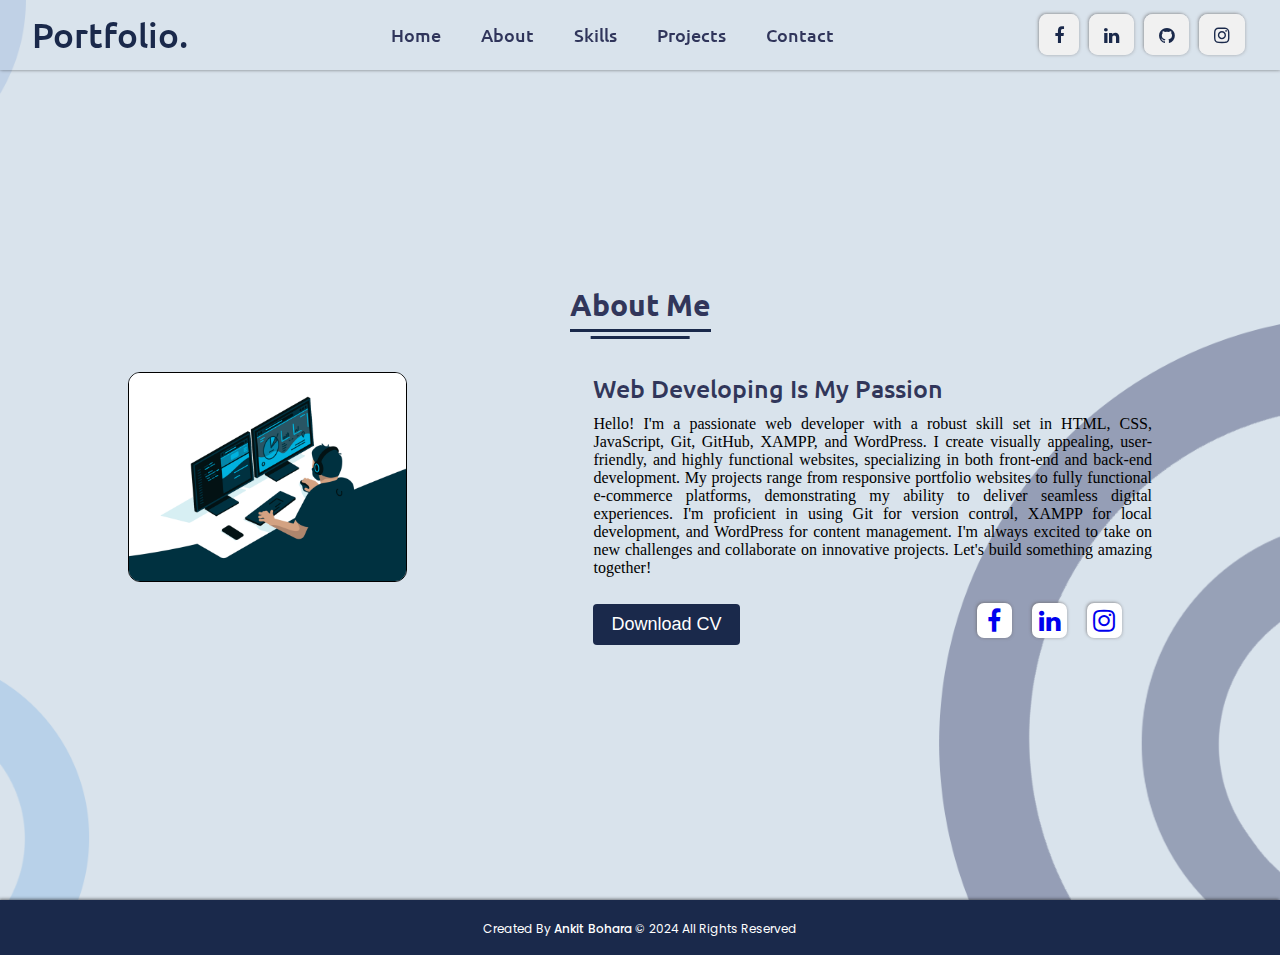
==== about.html @ 60f18a98 "update" ====
<!DOCTYPE html>
<html lang="en">

<head>
    <meta charset="UTF-8">
    <meta name="viewport" content="width=device-width, initial-scale=1.0">
    <title>About-Page</title>
    <link rel="icon" type="image/x-icon" href="./assets/images/android-chrome-512x512.png">
    <link rel="stylesheet" href="./assets/css/about.css">
    <!-- Fontawesome CDN Link -->
    <link rel="stylesheet" href="https://cdnjs.cloudflare.com/ajax/libs/font-awesome/5.15.2/css/all.min.css" />
    <link rel="stylesheet" href="https://cdnjs.cloudflare.com/ajax/libs/font-awesome/4.7.0/css/font-awesome.min.css">
</head>

<body>
     <!-- Move to up button -->
     <div class="scroll-button">
        <a href="./about.html"><i class="fas fa-arrow-up"></i></a>
    </div>
    <nav>
    <div class="navbar">
        <div class="logo"><a href="#">Portfolio.</a></div>
        <ul class="menu">
            <li><a href="./index.html">Home</a></li>
            <li><a href="./about.html">About</a></li>
            <li><a href="./skills.html">Skills</a></li>
            <li><a href="./project.html">Projects</a></li>
            <li><a href="./contact.html">Contact</a></li>
            <div class="cancel-btn">
                <i class="fas fa-times"></i>
            </div>
        </ul>
        <div class="media-icons">
            <a href="https://www.facebook.com/profile.php?id=100070835915775"><i class="fa fa-facebook-f"></i></a>
            <a href="https://www.linkedin.com/in/ankit-bohara-2a5833250/"><i class="fa fa-linkedin"></i></a>
            <a href="https://github.com/ankitbohara539"><i class="fa fa-github"></i></a>
            <a href="https://www.instagram.com/ankiit2027/"><i class="fab fa-instagram"></i></a>
        </div>
    </div>
    <div class="menu-btn">
        <i class="fas fa-bars"></i>
    </div>
</nav>


    <!-- About Section Start -->

    <section class="about">
        <div class="content">
            <div class="title"><span>About Me</span></div>
            <div class="about-details">
                <div class="left">
                    <img src="./assets/css/images/gif.gif" alt="" />
                </div>
                <div class="right">
                    <div class="topic">Web Developing Is My Passion</div>

                    <p>
                        Hello! I'm a passionate web developer with a robust skill set in HTML, CSS, JavaScript, Git,
                        GitHub, XAMPP, and WordPress. I create visually appealing, user-friendly, and highly functional
                        websites, specializing in both front-end and back-end development. My projects range from
                        responsive
                        portfolio websites to fully functional e-commerce platforms, demonstrating my ability to deliver
                        seamless digital experiences. I'm proficient in using Git for version control, XAMPP for local
                        development,
                        and WordPress for content management. I'm always excited to take on new challenges and
                        collaborate on
                        innovative projects. Let's build something amazing together!
                    <div class="button">
                        <a href="./assets/images/cv.pdf"><button>Download CV</button></a>
                        <span>
                            <ul class="wrapper">
                                <li class="icon facebook">
                                    <a href="https://www.facebook.com/profile.php?id=100070835915775"><i
                                            class="fa fa-facebook-f"></i></a> <span class="tooltip">Facebook</span>
                                </li>
                                <li class="icon twitter">
                                    <a href="https://www.linkedin.com/in/ankit-bohara-2a5833250/"> <i
                                            class="fa fa-linkedin"></i></a><span class="tooltip">linkedin</span>
                                </li>
                                <li class="icon instagram">
                                    <a href="https://www.instagram.com/ankiit2027/"><i
                                            class="fab fa-instagram"></i></a><span class="tooltip">Instagram</span>
                                </li>
                            </ul>
                        </span>
                        <style>
                            .wrapper {
                                display: inline-flex;
                                list-style: none;
                                font-family: "Poppins", sans-serif;
                                justify-content: center;
                                margin-left: 40%;
                            }

                            .wrapper .icon {
                                position: relative;
                                background: #fff;
                                border-radius: 20%;
                                margin: 10px;
                                width: 35px;
                                height: 35px;
                                font-size: 25px;
                                display: flex;
                                justify-content: space-between;
                                align-items: center;
                                flex-direction: column;
                                box-shadow: -1px -1px 3px #66616186, 1px 1px 3px rgba(101, 93, 93, 0.192);
                                cursor: pointer;
                                transition: all 0.2s cubic-bezier(0.68, -0.55, 0.265, 1.55);
                            }

                            .wrapper .icon>a:hover {
                                color: #fff;
                            }

                            .wrapper .tooltip {
                                position: absolute;
                                top: 0;
                                font-size: 14px;
                                background: #fff;
                                color: #fff;
                                padding: 5px 8px;
                                border-radius: 5px;
                                box-shadow: 0 10px 10px rgba(0, 0, 0, 0.1);
                                opacity: 0;
                                pointer-events: none;
                                transition: all 0.3s cubic-bezier(0.68, -0.55, 0.265, 1.55);
                            }

                            .wrapper .tooltip::before {
                                position: absolute;
                                content: "";
                                height: 8px;
                                width: 8px;
                                background: #fff;
                                bottom: -3px;
                                left: 50%;
                                transform: translate(-50%) rotate(45deg);
                                transition: all 0.3s cubic-bezier(0.68, -0.55, 0.265, 1.55);
                            }

                            .wrapper .icon:hover .tooltip {
                                top: -35px;
                                opacity: 1;
                                visibility: visible;
                                pointer-events: auto;
                            }

                            .wrapper .icon:hover span,
                            .wrapper .icon:hover .tooltip {
                                text-shadow: 0px -1px 0px rgba(0, 0, 0, 0.1);
                            }

                            .wrapper .facebook:hover,
                            .wrapper .facebook:hover .tooltip,
                            .wrapper .facebook:hover .tooltip::before {
                                background: #1877f2;
                                color: #fff;
                            }

                            .wrapper .twitter:hover,
                            .wrapper .twitter:hover .tooltip,
                            .wrapper .twitter:hover .tooltip::before {
                                background: #1da1f2;
                                color: #fff;
                            }

                            .wrapper .instagram:hover,
                            .wrapper .instagram:hover .tooltip,
                            .wrapper .instagram:hover .tooltip::before {
                                background: #e441bb;
                                color: #fff;
                            }

                            @media (max-width: 1200px) {
                                .wrapper {
                                    margin-left: 25%;

                                }

                            }

                            @media (max-width: 750px) {
                                .wrapper {
                                    margin-left: 0;
                                }
                            }

                            @media (max-width: 500px) {
                                .wrapper {
                                    margin-top: 5%;
                                }
                            }
                        </style>
                    </div>
                </div>
            </div>
        </div>
    </section>

    <!-- Footer Section Start -->
    <footer>
        <div class="text">
            <span>Created By <a href="index.html">Ankit Bohara</a> &copy; 2024 All Rights Reserved</span>
        </div>
    </footer>

    <script src="./script.js"></script>
</body>

</html>
---- assets/css/about.css ----
/* Google Font CDN Link */
@import url('https://fonts.googleapis.com/css2?family=Poppins:wght@400;500;600;700&family=Ubuntu:wght@400;500;700&display=swap');

* {
  margin: 0;
  padding: 0;
  box-sizing: border-box;
  text-decoration: none;
}

:root {
  --main-blue: #1a294b;
  --main-darkblue: #131741da;
  --main-white: #f1f1f1;
  --main-lightblue: #192aae;
  --main-white1: #fff;
}

html {
  scroll-behavior: smooth;
}

/* Custom Scroll Bar CSS */
::-webkit-scrollbar {
  width: 10px;
}

::-webkit-scrollbar-track {
  background: var(--main-white);
}

::-webkit-scrollbar-thumb {
  background: var(--main-lightblue);
  transition: all 0.5s ease;
}

::-webkit-scrollbar-thumb:hover {
  background: var(--main-blue);
}

/* navbar styling */
nav {
  position: fixed;
  width: 100%;
  padding: 13px 0;
  z-index: 998;
  transition: all 0.3s ease;
  font-family: 'Ubuntu', sans-serif;
  box-shadow: -1px -1px 3px #18181886, 1px 1px 3px rgba(21, 21, 21, 0.192);
}

nav.sticky {
  background: var(--main-blue);
  padding: 13px 0;
}

nav .navbar {
  width: 95%;
  display: flex;
  justify-content: space-between;
  align-items: center;
  margin: auto;
}

nav .navbar .logo a {
  font-weight: 500;
  font-size: 35px;
  color: var(--main-blue);
}

nav.sticky .navbar .logo a {
  color: var(--main-white1);
}

nav .navbar .menu {
  display: flex;
  position: relative;
}

nav .navbar .menu li {
  list-style: none;
  margin: 0 20px;

}

.navbar .menu a {
  font-size: 18px;
  font-weight: 500;
  color: var(--main-darkblue);
  transition: all 0.3s ease;

}

.navbar .menu a:hover {
  color: rgb(226, 101, 18);

}

nav.sticky .menu a {
  color: var(--main-white1);
}

nav.sticky .menu a:hover {
  color: rgb(226, 101, 18);
}

.navbar .media-icons a {
  color: var(--main-blue);
  font-size: 18px;
  margin: 0 3px;
  background-color: var(--main-white);
  padding: 10px 15px;
  border-radius: 20%;
  box-shadow: -1px -1px 3px #65616186, 1px 1px 3px rgba(105, 101, 101, 0.192);
}

.navbar .media-icons a:hover {
  color: rgb(226, 101, 18);
}

nav.sticky .media-icons a {
  color: var(--main-white1);
  background-color: var(--main-darkblue);
  box-shadow: -1px -1px 3px #aeaaaa9d, 1px 1px 3px rgba(189, 182, 182, 0.581);
}

nav.sticky .media-icons a:hover {
  color: var(--main-lightblue);
}


/* Side Navigation Menu Button CSS */
nav .menu-btn,
.navbar .menu .cancel-btn {
  position: absolute;
  color: var(--main-white1);
  right: 30px;
  top: 20px;
  font-size: 20px;
  cursor: pointer;
  transition: all 0.3s ease;
  display: none;
}

nav .menu-btn {
  color: var(--main-blue);
}

nav.sticky .menu-btn {
  color: var(--main-white1);
}

.navbar .menu .menu-btn {
  color: var(--main-white1);
}

/* About Section Styling */


/* Those Elements Where i Have Apply Same CSS,
 I'm Selecting Directly 'Section Tag' and 'Class'  */


section {
  height: 100vh;
  width: 100%;
  background: url("./images/bgnn.png") no-repeat;
  background-size: cover;
  background-position: center;
  background-attachment: fixed;
  padding-top: 50px;
  display: flex;
  justify-content: center;
  align-items: center;
  font-family: 'Ubuntu', sans-serif;
}

section .content {
  width: 80%;
  margin: 40px auto;

}

.about .about-details {
  display: flex;
  justify-content: center;
}

section .title {
  display: flex;
  justify-content: center;
  margin-bottom: 40px;
}

section .title span {
  color: var(--main-darkblue);
  font-size: 30px;
  font-weight: 600;
  position: relative;
  padding-bottom: 8px;
}

section .title span::before,
section .title span::after {
  content: '';
  position: absolute;
  height: 3px;
  width: 100%;
  background: var(--main-blue);
  left: 0;
  bottom: 0;
}

section .title span::after {
  bottom: -7px;
  width: 70%;
  left: 50%;
  transform: translateX(-50%);
}

.about .about-details .left {
  width: 50%;
}

.about .left img {
  width: 60%;
  object-fit: cover;
  border-radius: 12px;
  border: 1px solid black;
}

.about-details .right {
  width: 60%;
}

section .topic {
  color: var(--main-darkblue);
  font-size: 25px;
  font-weight: 500;
  margin-bottom: 10px;
}

.about-details .right p {
  font-family: 'Times New Roman', Times, serif;
  text-align: justify;
  font-weight: 500;
}

section .button {
  margin: 16px 0;
}

section .button button {
  outline: none;
  padding: 8px 16px;
  border-radius: 4px;
  font-size: 18px;
  font-weight: 400;
  background: var(--main-blue);
  color: var(--main-white1);
  border: 2px solid transparent;
  cursor: pointer;
  transition: all 0.4s ease;
}

section .button button:hover {
  border-color: var(--main-blue);
  background-color: var(--main-white1);
  color: var(--main-blue);
}



/* Footer CSS */
footer {
  background: var(--main-blue);
  padding: 15px 0;
  text-align: center;
  font-family: 'Poppins', sans-serif;
  box-shadow: -1px -1px 3px #18181886, 1px 1px 3px rgba(21, 21, 21, 0.192);
}

footer .text span {
  font-size: 12px;
  color: var(--main-white1);
}

footer .text span a {
  font-weight: 500;
  color: var(--main-white1);
}

footer .text span a:hover {
  text-decoration: underline;
}

/* Scroll TO Top Button CSS */
.scroll-button a {
  position: fixed;
  bottom: 20px;
  right: 20px;
  color: var(--main-white1);
  background: var(--main-blue);
  padding: 7px 12px;
  border: 1px solid #f1f1f1;
  font-size: 18px;
  border-radius: 5px;
  box-shadow: rgba(0, 0, 0, 0.15);
  display: none;
}

.scroll-button a:hover {
  background-color: var(--main-darkblue);
}


/* Responsive Media Query */
@media (max-width: 1190px) {}


@media (max-width: 1000px) {
  .about .about-details {
    justify-content: center;
    flex-direction: column;
  }

  .about .about-details .left {
    display: flex;
    justify-content: center;
    width: 100%;
  }

  .about-details .right {
    width: 100%;
    margin: 30px 0;
  }

}

@media (max-width: 900px) {
  .about .left img {
    width: 60%;
  }

  .navbar .media-icons a {
    display: none;
  }

}

@media (max-width: 750px) {
  nav .navbar {
    width: 90%;
  }

  nav .navbar .menu {
    position: fixed;
    right: -100%;
    top: 0;
    background: var(--main-darkblue);
    height: 100vh;
    width: 40%;
    padding-top: 60px;
    flex-direction: column;
    transition: all 0.4s ease;
  }

  .navbar.active .menu {
    right: 0;

  }

  nav .navbar .menu a {
    font-size: 23px;
    color: var(--main-white1);
    display: block;
    padding: 20px 0;
    margin-left: 20px;
  }

  nav.sticky .menu a:hover {
    color: var(--main-blue);
  }

  nav .navbar .media-icons {
    display: none;
  }

  nav .menu-btn,
  .navbar .menu .cancel-btn {
    display: block;
  }

}

@media (max-width: 500px) {

  .about .left img {
    width: 100%;
  }

  .about-details .right {
    width: 100%;
  }
}
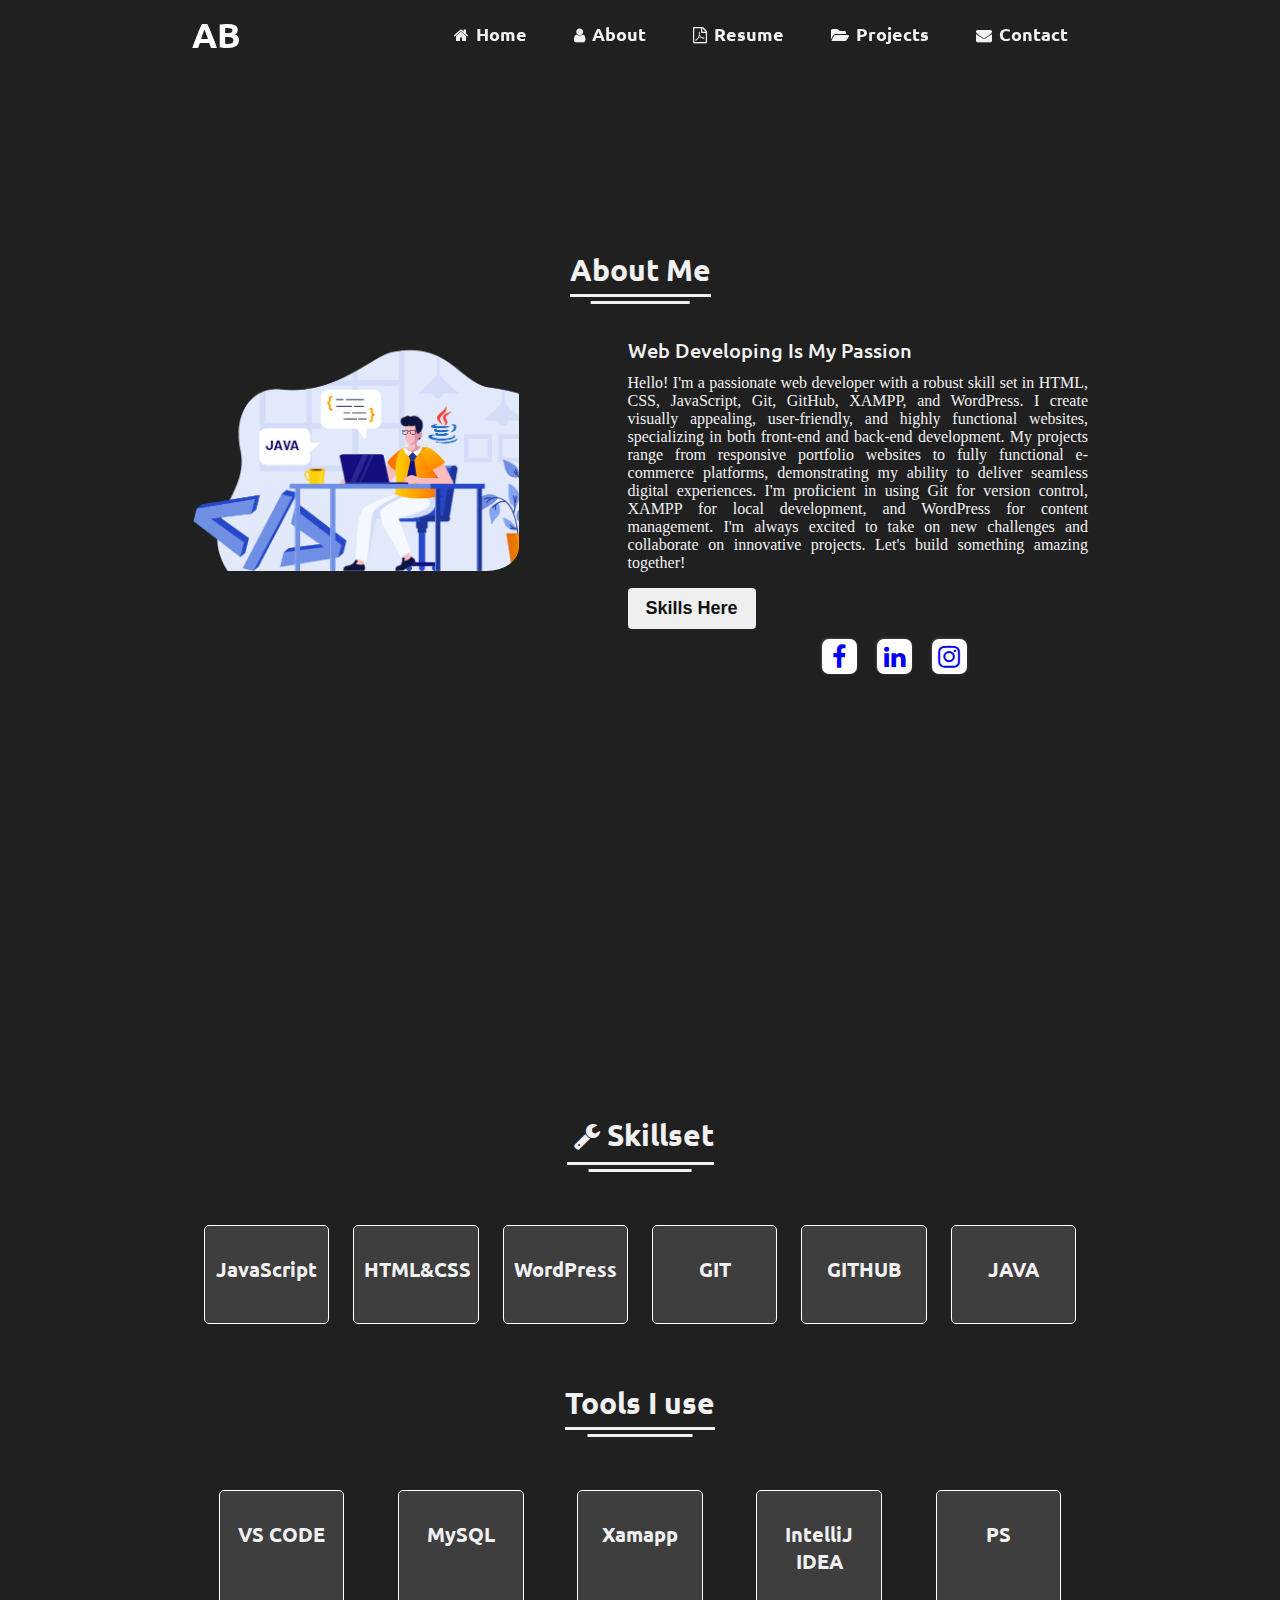
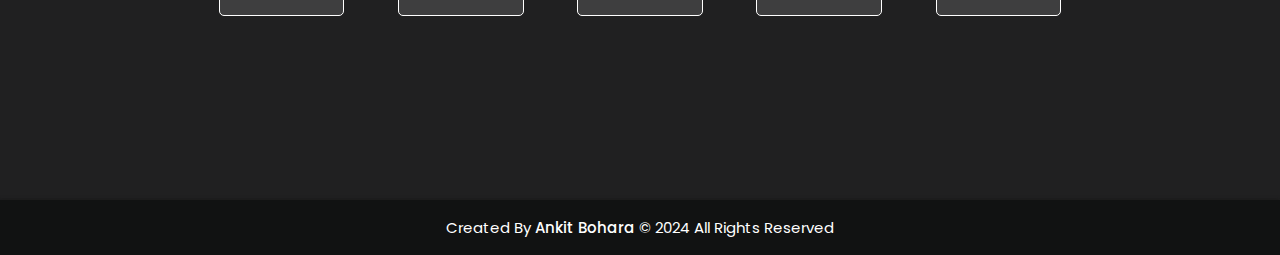
==== commit 998b0c0f: "big update v4.1" ====
--- a/about.html
+++ b/about.html
@@ -19,23 +19,17 @@
     </div>
     <nav>
     <div class="navbar">
-        <div class="logo"><a href="#">Portfolio.</a></div>
+        <div class="logo"><a href="#">AB</a></div>
         <ul class="menu">
-            <li><a href="./index.html">Home</a></li>
-            <li><a href="./about.html">About</a></li>
-            <li><a href="./skills.html">Skills</a></li>
-            <li><a href="./project.html">Projects</a></li>
-            <li><a href="./contact.html">Contact</a></li>
+            <li><a href="./index.html"><i class="fa fa-home" style="margin: 7px; font-size: 16px;"></i>Home</a></li>
+                <li><a href="./about.html"><i class="fa fa-user" style="margin: 7px;font-size:16px"></i>About</a></li>
+                <li><a href="./skills.html"><i class="fa fa-file-pdf-o" style="margin: 7px; font-size: 16px;"></i>Resume</a></li>
+                <li><a href="./project.html"><i class='fas fa-folder-open'style='font-size:16px; margin: 7px;'></i>Projects</a></li>
+                <li><a href="./contact.html"><i class="fa fa-envelope"style="margin: 7px; font-size: 16px;"></i>Contact</a></li>
             <div class="cancel-btn">
                 <i class="fas fa-times"></i>
             </div>
         </ul>
-        <div class="media-icons">
-            <a href="https://www.facebook.com/profile.php?id=100070835915775"><i class="fa fa-facebook-f"></i></a>
-            <a href="https://www.linkedin.com/in/ankit-bohara-2a5833250/"><i class="fa fa-linkedin"></i></a>
-            <a href="https://github.com/ankitbohara539"><i class="fa fa-github"></i></a>
-            <a href="https://www.instagram.com/ankiit2027/"><i class="fab fa-instagram"></i></a>
-        </div>
     </div>
     <div class="menu-btn">
         <i class="fas fa-bars"></i>
@@ -50,7 +44,7 @@
             <div class="title"><span>About Me</span></div>
             <div class="about-details">
                 <div class="left">
-                    <img src="./assets/css/images/gif.gif" alt="" />
+                    <img src="./assets/css/images/Coding+Foundation+in+Java.png" alt="" />
                 </div>
                 <div class="right">
                     <div class="topic">Web Developing Is My Passion</div>
@@ -67,7 +61,7 @@
                         collaborate on
                         innovative projects. Let's build something amazing together!
                     <div class="button">
-                        <a href="./assets/images/cv.pdf"><button>Download CV</button></a>
+                        <a href="#skill"><button>Skills Here</button></a>
                         <span>
                             <ul class="wrapper">
                                 <li class="icon facebook">
@@ -199,6 +193,74 @@
         </div>
     </section>
 
+    <section class="skills" id="skill">
+        <div class="content">
+            <div class="title"><span><i class="fa fa-wrench" style="margin: 7px; font-size: 28px;"></i>Skillset</span></div>
+            <div class="boxes">
+                <div class="box">
+                    <div class="topic">
+                        <h4>JavaScript</h4>
+                    </div>
+                </div>
+                <div class="box">
+                    <div class="topic">
+                        <h4>HTML&CSS</h4>
+                    </div>
+                </div>
+                <div class="box">
+                    <div class="topic">
+                        <h4>WordPress</h4>
+                    </div>
+                </div>
+                <div class="box">
+                    <div class="topic">
+                        <h4>GIT</h4>
+                    </div>
+                </div>
+                <div class="box">
+                    <div class="topic">
+                        <h4>GITHUB</h4>
+                    </div>
+                </div>
+                <div class="box">
+                    <div class="topic">
+                        <h4>JAVA</h4>
+                    </div>
+                </div> 
+            </div>
+            <br><br>
+            <div class="title"><span>Tools I use</span></div>
+            <div class="boxes">
+                <div class="box">
+                    <div class="topic">
+                        <h4>VS CODE</h4>
+                    </div>
+                </div>
+                <div class="box">
+                    <div class="topic">
+                        <h4>MySQL</h4>
+                    </div>
+                </div>
+                <div class="box">
+                    <div class="topic">
+                        <h4>Xamapp</h4>
+                    </div>
+                </div>
+                <div class="box">
+                    <div class="topic">
+                        <h4>IntelliJ IDEA</h4>
+                    </div>
+                </div>
+                <div class="box">
+                    <div class="topic">
+                        <h4>PS</h4>
+                    </div>
+                </div>
+            </div>
+        </div>
+    </section>
+
+
     <!-- Footer Section Start -->
     <footer>
         <div class="text">
--- a/assets/css/about.css
+++ b/assets/css/about.css
@@ -9,10 +9,10 @@
 }
 
 :root {
-  --main-blue: #1a294b;
+  --main-gray: #111212;
   --main-darkblue: #131741da;
   --main-white: #f1f1f1;
-  --main-lightblue: #192aae;
+  --main-lightblue: #1a3b83;
   --main-white1: #fff;
 }
 
@@ -26,16 +26,13 @@
 }
 
 ::-webkit-scrollbar-track {
-  background: var(--main-white);
+  background: rgb(173, 140, 145);
 }
 
 ::-webkit-scrollbar-thumb {
   background: var(--main-lightblue);
+  border-radius: 25px;
   transition: all 0.5s ease;
-}
-
-::-webkit-scrollbar-thumb:hover {
-  background: var(--main-blue);
 }
 
 /* navbar styling */
@@ -43,19 +40,21 @@
   position: fixed;
   width: 100%;
   padding: 13px 0;
-  z-index: 998;
+  z-index: 1;
   transition: all 0.3s ease;
   font-family: 'Ubuntu', sans-serif;
-  box-shadow: -1px -1px 3px #18181886, 1px 1px 3px rgba(21, 21, 21, 0.192);
+
 }
 
 nav.sticky {
-  background: var(--main-blue);
+  background: var(--main-gray);
   padding: 13px 0;
+  filter: blur(80%);
+  /* box-shadow: -1px -1px 3px #716e6e7e, 1px 1px 3px rgba(255, 255, 255, 0.247); */
 }
 
 nav .navbar {
-  width: 95%;
+  width: 70%;
   display: flex;
   justify-content: space-between;
   align-items: center;
@@ -63,69 +62,52 @@
 }
 
 nav .navbar .logo a {
-  font-weight: 500;
+  font-weight: 600;
   font-size: 35px;
-  color: var(--main-blue);
+  color: var(--main-white1);
 }
 
 nav.sticky .navbar .logo a {
-  color: var(--main-white1);
+  color: greenyellow;
 }
 
 nav .navbar .menu {
   display: flex;
   position: relative;
+
+
 }
 
 nav .navbar .menu li {
   list-style: none;
   margin: 0 20px;
-
-}
-
-.navbar .menu a {
+  text-align: center;
+
+}
+
+nav .navbar .menu li a {
   font-size: 18px;
-  font-weight: 500;
-  color: var(--main-darkblue);
-  transition: all 0.3s ease;
-
-}
-
-.navbar .menu a:hover {
-  color: rgb(226, 101, 18);
-
-}
+  font-weight: 600;
+  color: var(--main-white);
+  transition: all 0.2s ease;
+
+}
+
+nav .menu li a:hover {
+  color: rgb(222, 133, 213);
+  transition: 0.2s;
+
+}
+
+
 
 nav.sticky .menu a {
   color: var(--main-white1);
 }
 
 nav.sticky .menu a:hover {
-  color: rgb(226, 101, 18);
-}
-
-.navbar .media-icons a {
-  color: var(--main-blue);
-  font-size: 18px;
-  margin: 0 3px;
-  background-color: var(--main-white);
-  padding: 10px 15px;
-  border-radius: 20%;
-  box-shadow: -1px -1px 3px #65616186, 1px 1px 3px rgba(105, 101, 101, 0.192);
-}
-
-.navbar .media-icons a:hover {
-  color: rgb(226, 101, 18);
-}
-
-nav.sticky .media-icons a {
-  color: var(--main-white1);
-  background-color: var(--main-darkblue);
-  box-shadow: -1px -1px 3px #aeaaaa9d, 1px 1px 3px rgba(189, 182, 182, 0.581);
-}
-
-nav.sticky .media-icons a:hover {
-  color: var(--main-lightblue);
+  color: greenyellow;
+  transition: 0.2s;
 }
 
 
@@ -143,7 +125,32 @@
 }
 
 nav .menu-btn {
-  color: var(--main-blue);
+  color: var(--main-white);
+}
+
+nav.sticky .menu-btn {
+  color: var(--main-white1);
+}
+
+.navbar .menu .menu-btn {
+  color: var(--main-white1);
+}
+
+/* Side Navigation Menu Button CSS */
+nav .menu-btn,
+.navbar .menu .cancel-btn {
+  position: absolute;
+  color: var(--main-white1);
+  right: 30px;
+  top: 20px;
+  font-size: 20px;
+  cursor: pointer;
+  transition: all 0.3s ease;
+  display: none;
+}
+
+nav .menu-btn {
+  color: var(--main-white);
 }
 
 nav.sticky .menu-btn {
@@ -162,21 +169,20 @@
 
 
 section {
-  height: 100vh;
+  padding-top: 50px;
+  min-height: 100vh;
   width: 100%;
-  background: url("./images/bgnn.png") no-repeat;
+  display: flex;
+  justify-content: center;
+  align-items: center;
+  background: rgb(32, 32, 33);
   background-size: cover;
   background-position: center;
-  background-attachment: fixed;
-  padding-top: 50px;
-  display: flex;
-  justify-content: center;
-  align-items: center;
   font-family: 'Ubuntu', sans-serif;
 }
 
 section .content {
-  width: 80%;
+  width: 70%;
   margin: 40px auto;
 
 }
@@ -193,7 +199,7 @@
 }
 
 section .title span {
-  color: var(--main-darkblue);
+  color: var(--main-white);
   font-size: 30px;
   font-weight: 600;
   position: relative;
@@ -206,7 +212,7 @@
   position: absolute;
   height: 3px;
   width: 100%;
-  background: var(--main-blue);
+  background: var(--main-white);
   left: 0;
   bottom: 0;
 }
@@ -218,24 +224,18 @@
   transform: translateX(-50%);
 }
 
-.about .about-details .left {
-  width: 50%;
-}
-
 .about .left img {
-  width: 60%;
-  object-fit: cover;
-  border-radius: 12px;
-  border: 1px solid black;
+  width: 75%;
+  border-radius: 10%;
 }
 
 .about-details .right {
-  width: 60%;
+  width: 80%;
 }
 
 section .topic {
-  color: var(--main-darkblue);
-  font-size: 25px;
+  color: var(--main-white);
+  font-size: 20px;
   font-weight: 500;
   margin-bottom: 10px;
 }
@@ -244,6 +244,7 @@
   font-family: 'Times New Roman', Times, serif;
   text-align: justify;
   font-weight: 500;
+  color: var(--main-white);
 }
 
 section .button {
@@ -255,25 +256,72 @@
   padding: 8px 16px;
   border-radius: 4px;
   font-size: 18px;
-  font-weight: 400;
-  background: var(--main-blue);
-  color: var(--main-white1);
+  font-weight: 600;
+  color: var(--main-gray);
   border: 2px solid transparent;
   cursor: pointer;
-  transition: all 0.4s ease;
+  transition: all 0.3s ease;
 }
 
 section .button button:hover {
-  border-color: var(--main-blue);
-  background-color: var(--main-white1);
-  color: var(--main-blue);
+  background-color: rgb(74, 104, 29);
+  color: var(--main-white1);
+
+}
+
+
+/* My Skills CSS */
+.skills .boxes {
+  display: flex;
+  flex-wrap: wrap;
+  justify-content: space-around;
+}
+
+.skills .boxes .box {
+  margin: 20px 0;
+  width: 14%;
+  text-align: center;
+  border-radius: 5px;
+  padding: 30px 10px;
+  color: var(--main-white);
+  background: rgba(116, 117, 116, 0.362);
+  border: 1px solid rgb(255, 255, 255);
+  cursor: default;
+  transition: all 0.5s ease;
+}
+
+.skills .boxes .box:hover {
+  transform: scale(1.1);
+}
+
+.skills .boxes .box .topic img {
+  height: 100px;
+  width: 110px;
+  border-radius: 50%;
+
+}
+
+.skills .boxes .box:hover {
+  color: var(--main-white1);
+}
+
+
+.skills .boxes .box:hover .topic,
+.skills .boxes .box:hover p {
+  color: var(--main-white1);
+  transition: all 0.3s ease;
+}
+
+.skills .boxes .box:hover .topic,
+.skills .boxes .box:hover p {
+  color: var(--main-white1);
 }
 
 
 
 /* Footer CSS */
 footer {
-  background: var(--main-blue);
+  background: var(--main-gray);
   padding: 15px 0;
   text-align: center;
   font-family: 'Poppins', sans-serif;
@@ -281,7 +329,7 @@
 }
 
 footer .text span {
-  font-size: 12px;
+  font-size: 15px;
   color: var(--main-white1);
 }
 
@@ -297,15 +345,13 @@
 /* Scroll TO Top Button CSS */
 .scroll-button a {
   position: fixed;
-  bottom: 20px;
+  bottom: 80px;
   right: 20px;
   color: var(--main-white1);
-  background: var(--main-blue);
   padding: 7px 12px;
-  border: 1px solid #f1f1f1;
+  border: 1px solid #5bae02;
   font-size: 18px;
   border-radius: 5px;
-  box-shadow: rgba(0, 0, 0, 0.15);
   display: none;
 }
 
@@ -334,6 +380,15 @@
     width: 100%;
     margin: 30px 0;
   }
+  .skills .boxes {
+    flex-direction: column;
+    justify-content: center;
+    align-items: center;
+  }
+
+  .skills .boxes .box {
+    width: 70%;
+  }
 
 }
 
@@ -345,21 +400,39 @@
   .navbar .media-icons a {
     display: none;
   }
+  .skills .boxes {
+    flex-direction: column;
+    justify-content: center;
+    align-items: center;
+  }
+
+  .skills .boxes .box {
+    width: 70%;
+  }
 
 }
 
 @media (max-width: 750px) {
   nav .navbar {
     width: 90%;
+  }
+  .skills .boxes {
+    flex-direction: column;
+    justify-content: center;
+    align-items: center;
+  }
+
+  .skills .boxes .box {
+    width: 70%;
   }
 
   nav .navbar .menu {
     position: fixed;
     right: -100%;
     top: 0;
-    background: var(--main-darkblue);
+    background: var(--main-gray);
     height: 100vh;
-    width: 40%;
+    width: 50%;
     padding-top: 60px;
     flex-direction: column;
     transition: all 0.4s ease;
@@ -402,4 +475,16 @@
   .about-details .right {
     width: 100%;
   }
+  .skills .boxes {
+    flex-direction: column;
+    justify-content: center;
+    align-items: center;
+  }
+
+  .skills .boxes .box {
+    width: 70%;
+  }
+  footer .text span{
+    font-size: 12px;
+  }
 }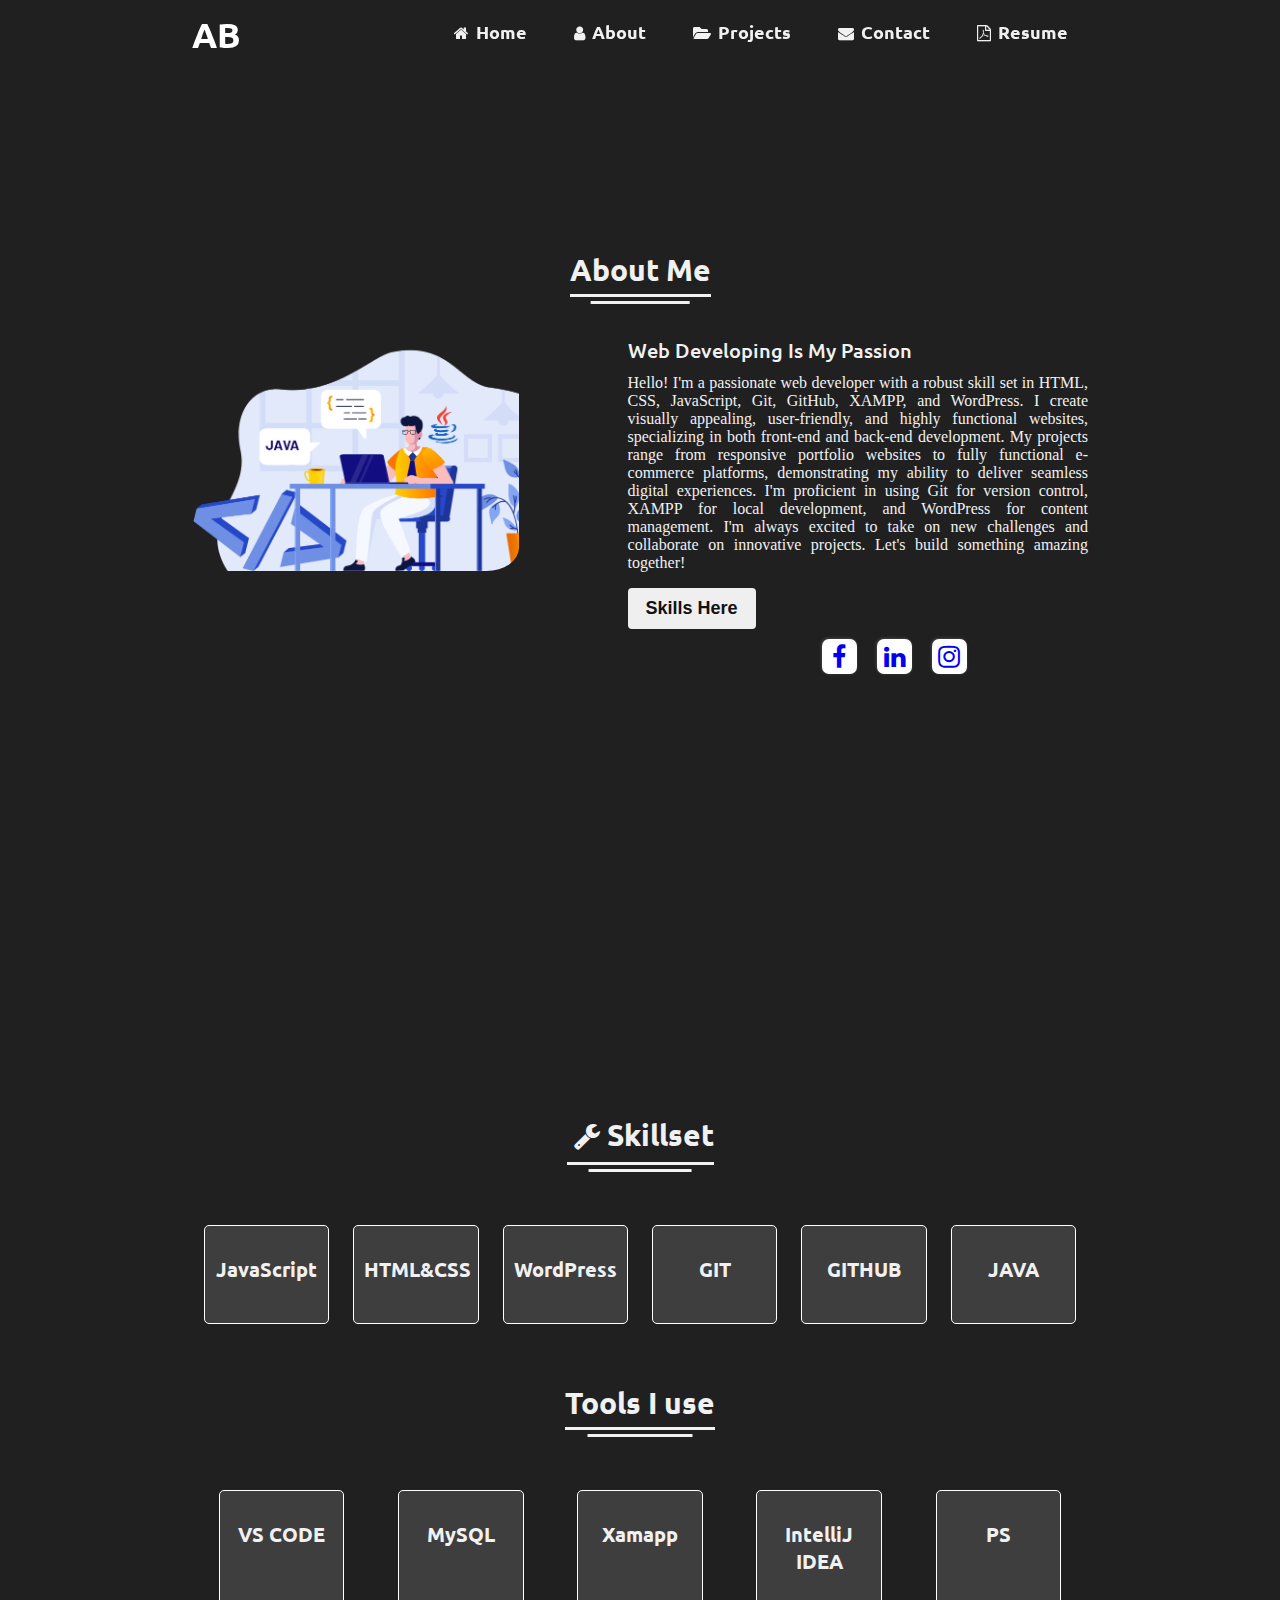
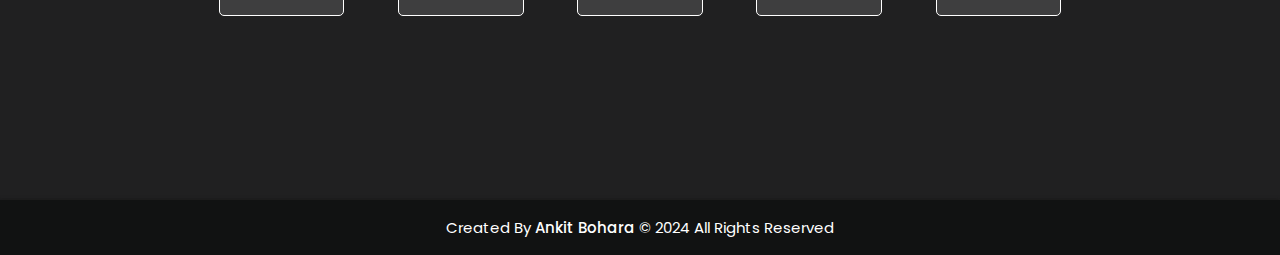
==== commit 71d2f997: "message" ====
--- a/about.html
+++ b/about.html
@@ -19,13 +19,13 @@
     </div>
     <nav>
     <div class="navbar">
-        <div class="logo"><a href="#">AB</a></div>
+        <div class="logo"><a href="./index.html">AB</a></div>
         <ul class="menu">
             <li><a href="./index.html"><i class="fa fa-home" style="margin: 7px; font-size: 16px;"></i>Home</a></li>
                 <li><a href="./about.html"><i class="fa fa-user" style="margin: 7px;font-size:16px"></i>About</a></li>
-                <li><a href="./skills.html"><i class="fa fa-file-pdf-o" style="margin: 7px; font-size: 16px;"></i>Resume</a></li>
                 <li><a href="./project.html"><i class='fas fa-folder-open'style='font-size:16px; margin: 7px;'></i>Projects</a></li>
                 <li><a href="./contact.html"><i class="fa fa-envelope"style="margin: 7px; font-size: 16px;"></i>Contact</a></li>
+                <li><a href="./skills.html"><i class="fa fa-file-pdf-o" style="margin: 7px; font-size: 16px;"></i>Resume</a></li>
             <div class="cancel-btn">
                 <i class="fas fa-times"></i>
             </div>
--- a/assets/css/about.css
+++ b/assets/css/about.css
@@ -22,19 +22,18 @@
 
 /* Custom Scroll Bar CSS */
 ::-webkit-scrollbar {
-  width: 10px;
+  width: 8px;
 }
 
 ::-webkit-scrollbar-track {
-  background: rgb(173, 140, 145);
+  background:var(--main-white);
 }
 
 ::-webkit-scrollbar-thumb {
-  background: var(--main-lightblue);
+  background: var(--main-darkblue);
   border-radius: 25px;
   transition: all 0.5s ease;
 }
-
 /* navbar styling */
 nav {
   position: fixed;
@@ -68,7 +67,7 @@
 }
 
 nav.sticky .navbar .logo a {
-  color: greenyellow;
+  color: yellow;
 }
 
 nav .navbar .menu {
@@ -93,21 +92,32 @@
 
 }
 
-nav .menu li a:hover {
-  color: rgb(222, 133, 213);
-  transition: 0.2s;
-
-}
-
+.navbar .menu li a {
+  position: relative;
+  display: inline-block;
+  padding-bottom: 4px;
+  transition: color 0.4s ease;
+}
+
+.navbar .menu li a::after {
+  content: '';
+  position: absolute;
+  width: 0;
+  height: 2px;
+  display: block;
+  left: 0;
+  bottom: 0;
+  background:var(--main-white);
+  transition: width 0.4s ease;
+}
+
+.navbar .menu li a:hover::after {
+  width: 100%;
+}
 
 
 nav.sticky .menu a {
   color: var(--main-white1);
-}
-
-nav.sticky .menu a:hover {
-  color: greenyellow;
-  transition: 0.2s;
 }
 
 
@@ -264,7 +274,7 @@
 }
 
 section .button button:hover {
-  background-color: rgb(74, 104, 29);
+  background-color: rgb(125, 100, 16);
   color: var(--main-white1);
 
 }
@@ -349,7 +359,7 @@
   right: 20px;
   color: var(--main-white1);
   padding: 7px 12px;
-  border: 1px solid #5bae02;
+  border: 1px solid #ae9102;
   font-size: 18px;
   border-radius: 5px;
   display: none;
@@ -468,6 +478,10 @@
 
 @media (max-width: 500px) {
 
+  section .content{
+    width: 86%;
+  }
+
   .about .left img {
     width: 100%;
   }
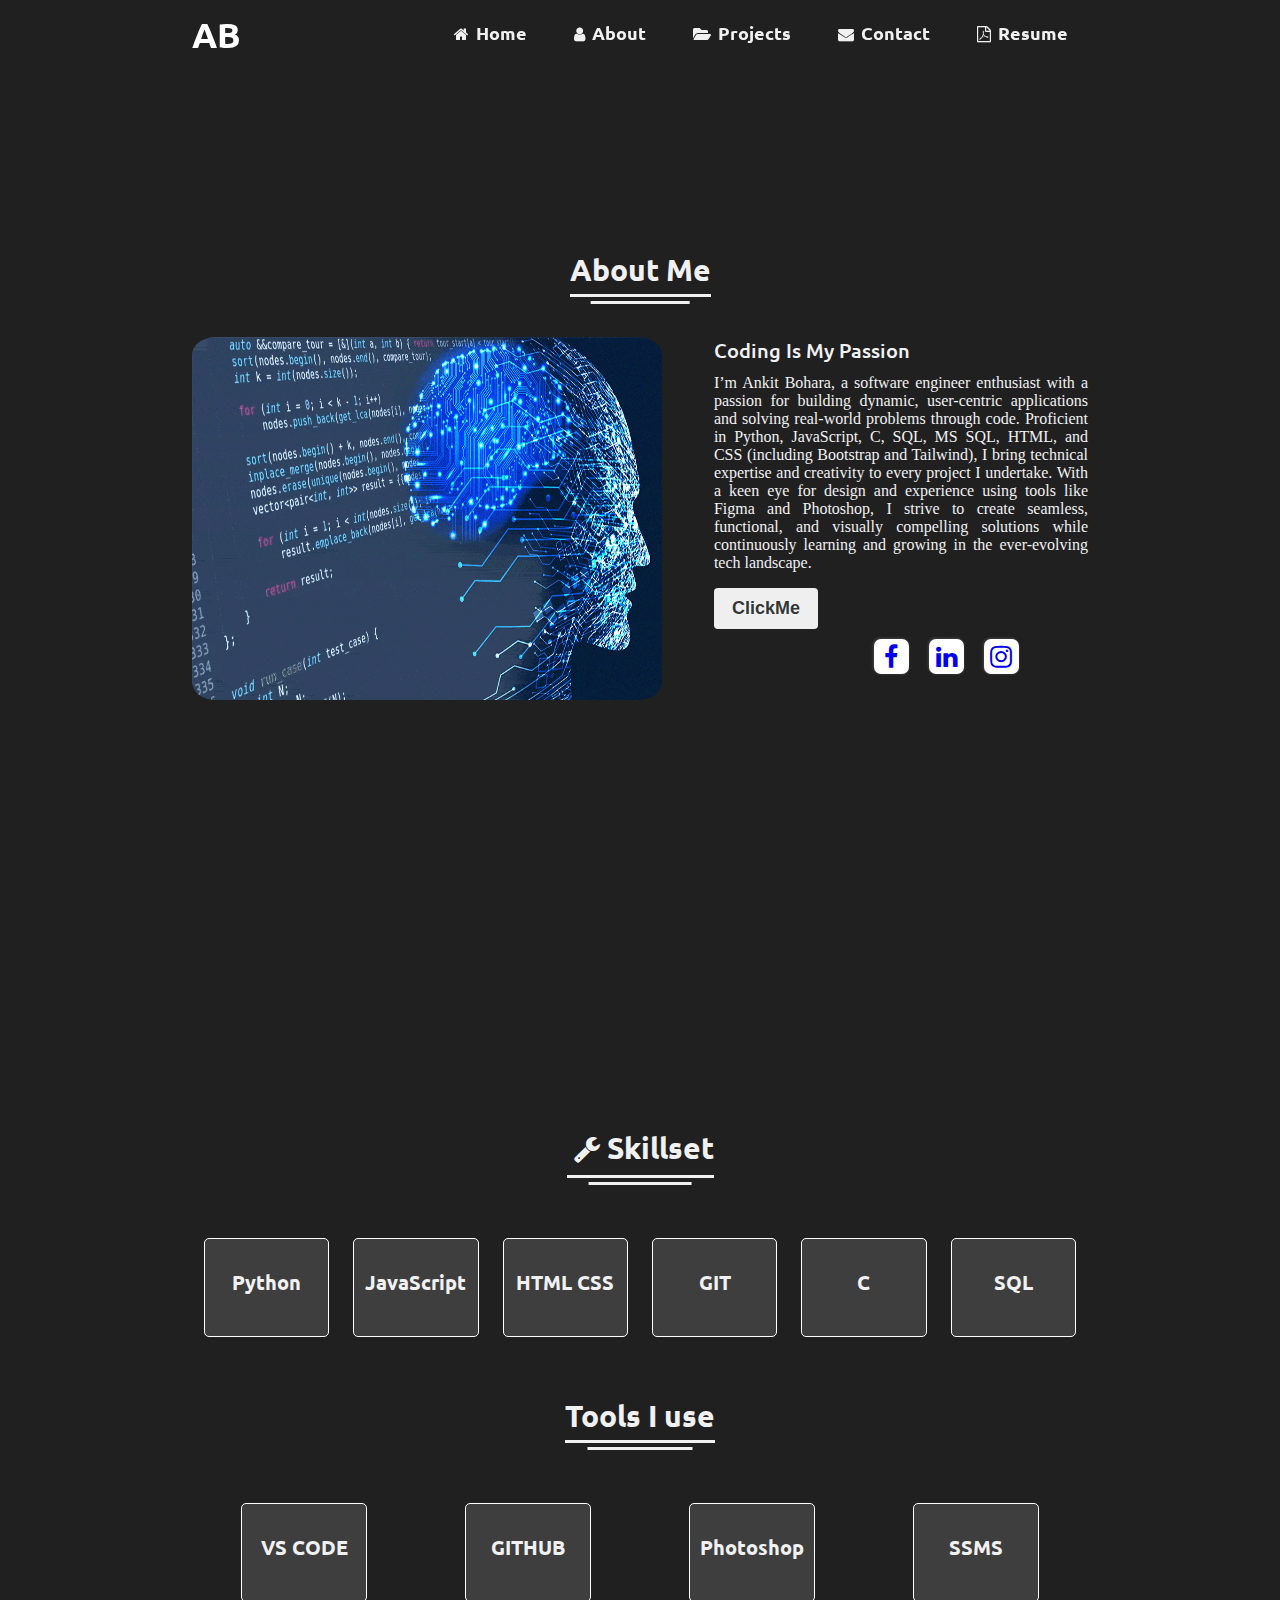
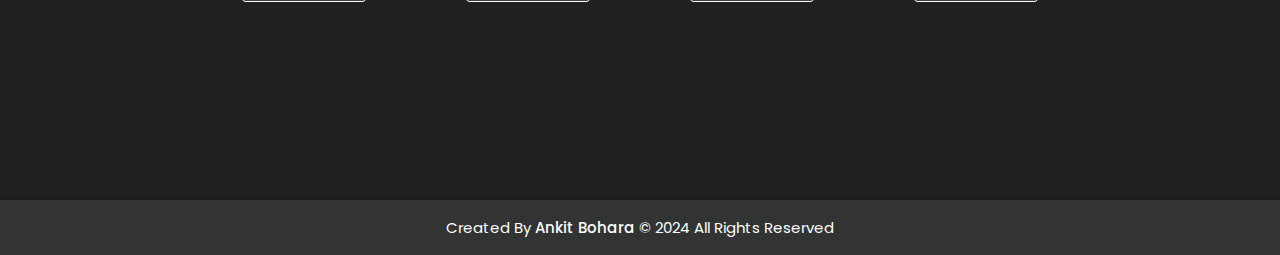
==== commit b0b059c3: "BigUpdatev4.1" ====
--- a/about.html
+++ b/about.html
@@ -44,24 +44,23 @@
             <div class="title"><span>About Me</span></div>
             <div class="about-details">
                 <div class="left">
-                    <img src="./assets/css/images/Coding+Foundation+in+Java.png" alt="" />
+                    <img src="./assets/css/images/aiml.gif" alt="" />
                 </div>
                 <div class="right">
-                    <div class="topic">Web Developing Is My Passion</div>
+                    <div class="topic">Coding Is My Passion</div>
 
                     <p>
-                        Hello! I'm a passionate web developer with a robust skill set in HTML, CSS, JavaScript, Git,
-                        GitHub, XAMPP, and WordPress. I create visually appealing, user-friendly, and highly functional
-                        websites, specializing in both front-end and back-end development. My projects range from
-                        responsive
-                        portfolio websites to fully functional e-commerce platforms, demonstrating my ability to deliver
-                        seamless digital experiences. I'm proficient in using Git for version control, XAMPP for local
-                        development,
-                        and WordPress for content management. I'm always excited to take on new challenges and
-                        collaborate on
-                        innovative projects. Let's build something amazing together!
+                        I’m Ankit Bohara, a software engineer enthusiast with a passion 
+                        for building dynamic, user-centric applications and solving
+                         real-world problems through code. Proficient in
+                          Python, JavaScript, C, SQL, MS SQL, HTML, and CSS (including Bootstrap and Tailwind), 
+                          I bring technical expertise and creativity to every project I undertake.
+                           With a keen eye for design and experience using tools like Figma and Photoshop,
+                            I strive to create seamless, functional, and visually compelling
+                             solutions while continuously learning and growing in the ever-evolving 
+                             tech landscape.
                     <div class="button">
-                        <a href="#skill"><button>Skills Here</button></a>
+                        <a href="#skill"><button>ClickMe</button></a>
                         <span>
                             <ul class="wrapper">
                                 <li class="icon facebook">
@@ -199,17 +198,17 @@
             <div class="boxes">
                 <div class="box">
                     <div class="topic">
+                        <h4>Python</h4>
+                    </div>
+                </div>
+                <div class="box">
+                    <div class="topic">
                         <h4>JavaScript</h4>
                     </div>
                 </div>
                 <div class="box">
                     <div class="topic">
-                        <h4>HTML&CSS</h4>
-                    </div>
-                </div>
-                <div class="box">
-                    <div class="topic">
-                        <h4>WordPress</h4>
+                        <h4>HTML CSS</h4>
                     </div>
                 </div>
                 <div class="box">
@@ -219,12 +218,12 @@
                 </div>
                 <div class="box">
                     <div class="topic">
-                        <h4>GITHUB</h4>
-                    </div>
-                </div>
-                <div class="box">
-                    <div class="topic">
-                        <h4>JAVA</h4>
+                        <h4>C</h4>
+                    </div>
+                </div> 
+                <div class="box">
+                    <div class="topic">
+                        <h4>SQL</h4>
                     </div>
                 </div> 
             </div>
@@ -238,22 +237,17 @@
                 </div>
                 <div class="box">
                     <div class="topic">
-                        <h4>MySQL</h4>
-                    </div>
-                </div>
-                <div class="box">
-                    <div class="topic">
-                        <h4>Xamapp</h4>
-                    </div>
-                </div>
-                <div class="box">
-                    <div class="topic">
-                        <h4>IntelliJ IDEA</h4>
-                    </div>
-                </div>
-                <div class="box">
-                    <div class="topic">
-                        <h4>PS</h4>
+                        <h4> GITHUB</h4>
+                    </div>
+                </div>
+                <div class="box">
+                    <div class="topic">
+                        <h4> Photoshop</h4>
+                    </div>
+                </div>
+                <div class="box">
+                    <div class="topic">
+                        <h4>SSMS</h4>
                     </div>
                 </div>
             </div>
--- a/assets/css/about.css
+++ b/assets/css/about.css
@@ -9,7 +9,7 @@
 }
 
 :root {
-  --main-gray: #111212;
+  --main-gray: #111212dc;
   --main-darkblue: #131741da;
   --main-white: #f1f1f1;
   --main-lightblue: #1a3b83;
@@ -46,7 +46,8 @@
 }
 
 nav.sticky {
-  background: var(--main-gray);
+  background: rgba(84, 80, 80, 0.141);
+  backdrop-filter: blur(100px);
   padding: 13px 0;
   filter: blur(80%);
   /* box-shadow: -1px -1px 3px #716e6e7e, 1px 1px 3px rgba(255, 255, 255, 0.247); */
@@ -95,7 +96,7 @@
 .navbar .menu li a {
   position: relative;
   display: inline-block;
-  padding-bottom: 4px;
+  padding-bottom: 2px;
   transition: color 0.4s ease;
 }
 
@@ -103,21 +104,17 @@
   content: '';
   position: absolute;
   width: 0;
-  height: 2px;
+  height: 4px;
   display: block;
-  left: 0;
-  bottom: 0;
-  background:var(--main-white);
+  left: 5px;
+  bottom: 1px;
+  border-radius: 25px;
+  background:yellow;
   transition: width 0.4s ease;
 }
 
 .navbar .menu li a:hover::after {
   width: 100%;
-}
-
-
-nav.sticky .menu a {
-  color: var(--main-white1);
 }
 
 
@@ -235,8 +232,9 @@
 }
 
 .about .left img {
-  width: 75%;
-  border-radius: 10%;
+  width: 90%;
+  height: 100%;
+  border-radius: 5%;
 }
 
 .about-details .right {
@@ -274,7 +272,7 @@
 }
 
 section .button button:hover {
-  background-color: rgb(125, 100, 16);
+  background-color: rgb(34, 146, 238);
   color: var(--main-white1);
 
 }
@@ -424,16 +422,15 @@
 
 @media (max-width: 750px) {
   nav .navbar {
-    width: 90%;
-  }
-  .skills .boxes {
-    flex-direction: column;
-    justify-content: center;
-    align-items: center;
-  }
-
-  .skills .boxes .box {
-    width: 70%;
+    width: 100%;
+  }
+
+  .home .text-two {
+    font-size: 65px;
+  }
+
+  .home .text-three {
+    font-size: 35px;
   }
 
   nav .navbar .menu {
@@ -453,28 +450,27 @@
 
   }
 
+
   nav .navbar .menu a {
     font-size: 23px;
     color: var(--main-white1);
     display: block;
     padding: 20px 0;
     margin-left: 20px;
+    text-align: left;
   }
 
   nav.sticky .menu a:hover {
     color: var(--main-blue);
   }
 
-  nav .navbar .media-icons {
-    display: none;
-  }
 
   nav .menu-btn,
   .navbar .menu .cancel-btn {
     display: block;
   }
-
-}
+}
+
 
 @media (max-width: 500px) {
 
